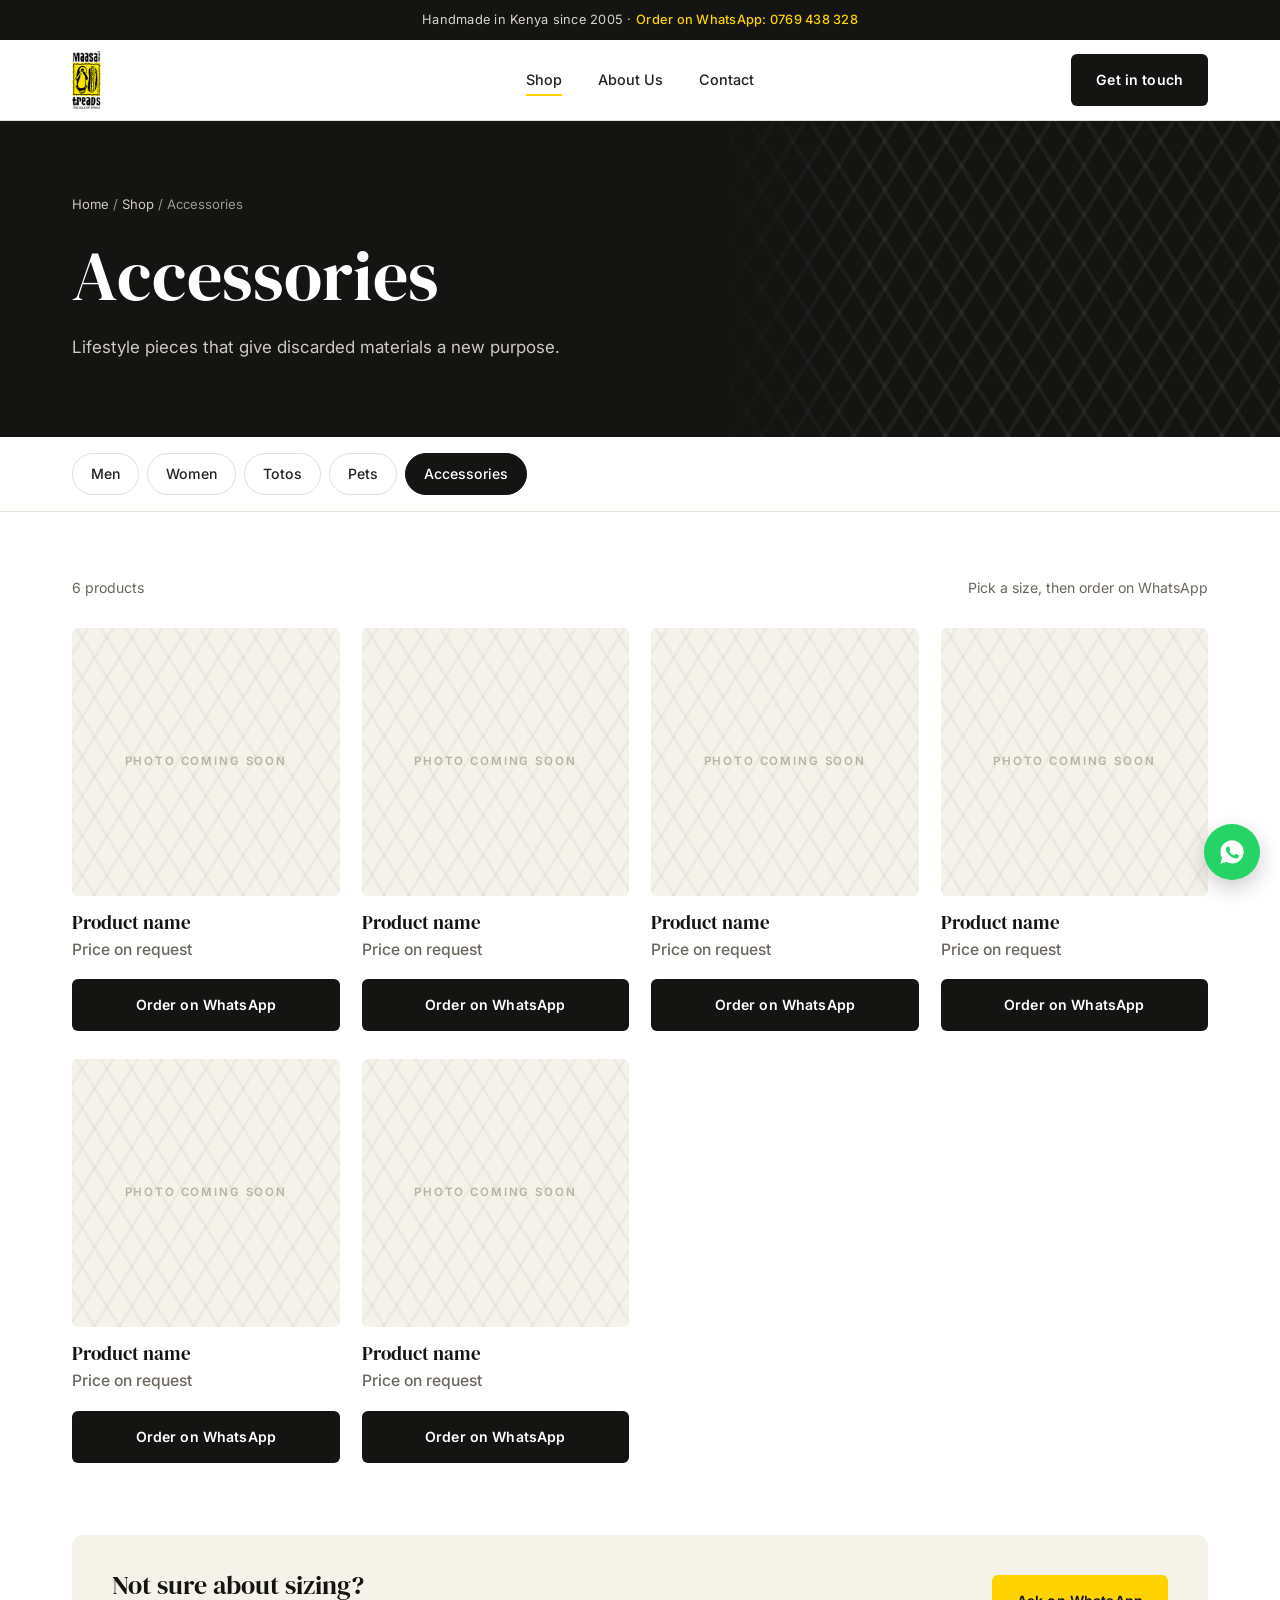
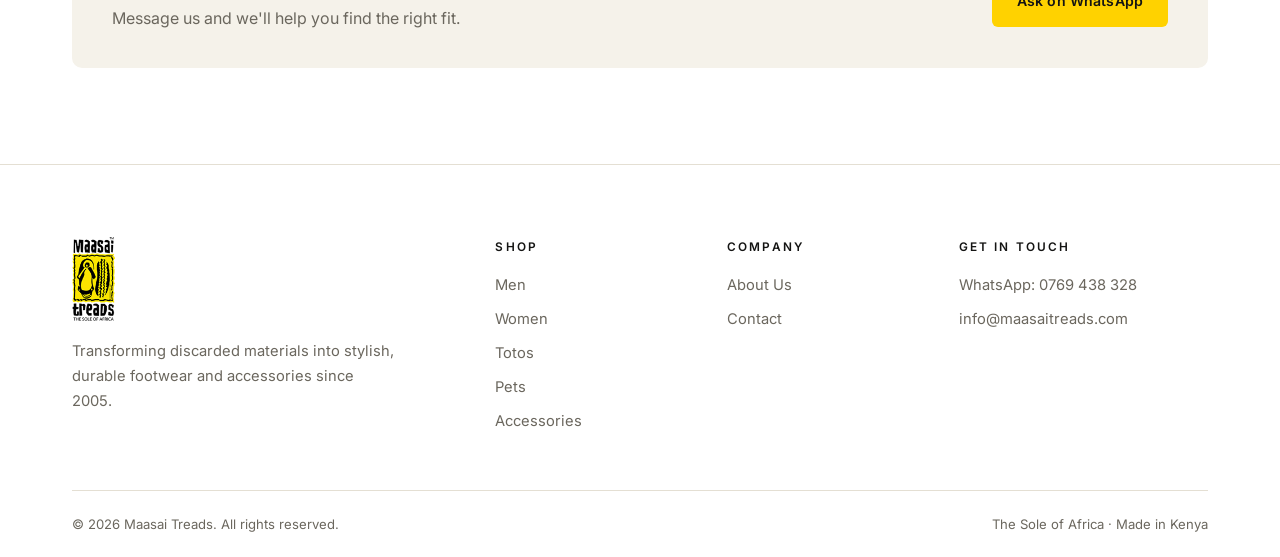
==== accessories.html @ 95a35d1b "Maasai Treads website: homepage and category shop pages Co-Authored-By: Claude Opus 5.5 <noreply@ant" ====
<!DOCTYPE html>
<html lang="en-GB">
<head>
<meta charset="utf-8">
<meta name="viewport" content="width=device-width, initial-scale=1">
<title>Accessories — Maasai Treads</title>
<meta name="description" content="Lifestyle pieces that give discarded materials a new purpose.">
<link rel="icon" href="assets/logo.png">
<link rel="preconnect" href="https://fonts.googleapis.com">
<link rel="preconnect" href="https://fonts.gstatic.com" crossorigin>
<link href="https://fonts.googleapis.com/css2?family=DM+Serif+Display&family=Inter:wght@400;500;600&display=swap" rel="stylesheet">
<link rel="stylesheet" href="assets/styles.css">
</head>
<body data-category="accessories" data-label="Accessories">

<div class="announce">Handmade in Kenya since 2005 · <a href="https://wa.me/254769438328" target="_blank" rel="noopener">Order on WhatsApp: 0769 438 328</a></div>

<header>
  <div class="wrap nav">
    <a class="brand" href="index.html" aria-label="Maasai Treads home"><img src="assets/logo.png" alt="Maasai Treads — The Sole of Africa"></a>
    <ul>
      <li><a href="index.html#shop" aria-current="page">Shop</a></li>
      <li><a href="index.html#about">About Us</a></li>
      <li><a href="index.html#contact">Contact</a></li>
    </ul>
    <div class="nav-cta"><a class="btn btn-dark" href="index.html#contact">Get in touch</a></div>
  </div>
</header>

<main>

<div class="page-head">
  <div class="wrap">
    <div class="crumbs"><a href="index.html">Home</a> / <a href="index.html#shop">Shop</a> / Accessories</div>
    <h1>Accessories</h1>
    <p>Lifestyle pieces that give discarded materials a new purpose.</p>
  </div>
</div>

<nav class="cat-tabs" aria-label="Collections">
  <div class="wrap">
    <ul>
      <li><a href="men.html">Men</a></li>
      <li><a href="women.html">Women</a></li>
      <li><a href="totos.html">Totos</a></li>
      <li><a href="pets.html">Pets</a></li>
      <li><a href="accessories.html" aria-current="page">Accessories</a></li>
    </ul>
  </div>
</nav>

<section class="shop">
  <div class="wrap">
    <div class="shop-bar"><span id="count"></span><span>Pick a size, then order on WhatsApp</span></div>
    <div class="products" id="products"></div>
    <div class="help-strip">
      <div>
        <h2>Not sure about sizing?</h2>
        <p>Message us and we'll help you find the right fit.</p>
      </div>
      <a class="btn btn-yellow" href="https://wa.me/254769438328?text=Hi%20Maasai%20Treads%2C%20I%20have%20a%20question%20about%20sizing%20for%20Accessories." target="_blank" rel="noopener">Ask on WhatsApp</a>
    </div>
  </div>
</section>

</main>

<footer>
  <div class="wrap">
    <div class="foot-grid">
      <div>
        <img src="assets/logo.png" alt="Maasai Treads">
        <p>Transforming discarded materials into stylish, durable footwear and accessories since 2005.</p>
      </div>
      <div>
        <h4>Shop</h4>
        <ul>
          <li><a href="men.html">Men</a></li>
          <li><a href="women.html">Women</a></li>
          <li><a href="totos.html">Totos</a></li>
          <li><a href="pets.html">Pets</a></li>
          <li><a href="accessories.html">Accessories</a></li>
        </ul>
      </div>
      <div>
        <h4>Company</h4>
        <ul>
          <li><a href="index.html#about">About Us</a></li>
          <li><a href="index.html#contact">Contact</a></li>
        </ul>
      </div>
      <div>
        <h4>Get in touch</h4>
        <ul>
          <li><a href="https://wa.me/254769438328" target="_blank" rel="noopener">WhatsApp: 0769 438 328</a></li>
          <li><a href="mailto:info@maasaitreads.com">info@maasaitreads.com</a></li>
        </ul>
      </div>
    </div>
    <div class="foot-bottom">
      <span>© <span id="yr">2026</span> Maasai Treads. All rights reserved.</span>
      <span>The Sole of Africa · Made in Kenya</span>
    </div>
  </div>
</footer>

<a class="wa-float" href="https://wa.me/254769438328" target="_blank" rel="noopener" aria-label="Chat with us on WhatsApp">
  <svg viewBox="0 0 24 24" fill="currentColor" aria-hidden="true"><path d="M12.04 2C6.58 2 2.13 6.45 2.130 11.91c0 1.75.46 3.45 1.32 4.95L2.05 22l5.25-1.38a9.9 9.9 0 0 0 4.74 1.21h.01c5.46 0 9.91-4.45 9.91-9.91C21.96 6.45 17.5 2 12.04 2Zm5.8 14.03c-.24.68-1.42 1.3-1.95 1.35-.5.05-.97.23-3.26-.68-2.76-1.09-4.5-3.91-4.64-4.09-.13-.18-1.1-1.47-1.1-2.8 0-1.33.7-1.99.95-2.26.24-.27.53-.34.71-.34l.51.01c.16.01.38-.06.6.46.23.54.77 1.87.84 2.01.07.13.11.29.02.47-.09.18-.13.29-.27.45-.13.16-.28.35-.4.47-.13.13-.27.28-.12.55.16.27.7 1.15 1.5 1.86 1.03.92 1.9 1.2 2.17 1.34.27.13.43.11.58-.07.16-.18.67-.78.85-1.05.18-.27.36-.22.6-.13.25.09 1.57.74 1.84.88.27.13.45.2.52.31.07.11.07.65-.17 1.33Z"/></svg>
</a>

<script src="assets/products.js"></script>
<script src="assets/shop.js"></script>
<script>document.getElementById('yr').textContent=new Date().getFullYear()</script>
</body>
</html>
---- assets/styles.css ----
:root{
  --yellow:#ffd200;
  --black:#141413;
  --ink:#232320;
  --muted:#6b675e;
  --paper:#ffffff;
  --stone:#f5f2ea;
  --stone-2:#ebe6da;
  --line:#e4dfd3;
  --r:6px;
  --maxw:1200px;
  --f-display:'DM Serif Display',Georgia,serif;
  --f-body:'Inter',system-ui,-apple-system,'Segoe UI',sans-serif;
}
*{box-sizing:border-box}
html{scroll-behavior:smooth;scroll-padding-top:90px}
body{margin:0;background:var(--paper);color:var(--ink);font-family:var(--f-body);font-size:16px;line-height:1.7;-webkit-font-smoothing:antialiased}
h1,h2,h3{font-family:var(--f-display);font-weight:400;line-height:1.1;margin:0;color:var(--black)}
p{margin:0 0 1.1em}
a{color:inherit}
img{max-width:100%;display:block}
.wrap{max-width:var(--maxw);margin:0 auto;padding:0 32px}
.eyebrow{display:inline-flex;align-items:center;gap:10px;font-size:.74rem;font-weight:600;letter-spacing:.18em;text-transform:uppercase;color:var(--muted)}
.eyebrow::before{content:"";width:22px;height:2px;background:var(--yellow)}

/* announcement + header */
.announce{background:var(--black);color:#d9d5cb;font-size:.8rem;text-align:center;padding:9px 16px;letter-spacing:.02em}
.announce a{color:var(--yellow);text-decoration:none;font-weight:500}
header{position:sticky;top:0;z-index:20;background:rgba(255,255,255,.96);backdrop-filter:blur(8px);border-bottom:1px solid var(--line)}
.nav{display:grid;grid-template-columns:1fr auto 1fr;align-items:center;height:80px}
.brand{display:flex;align-items:center;text-decoration:none}
.brand img{height:58px;width:auto}
.nav ul{display:flex;gap:36px;list-style:none;margin:0;padding:0}
.nav ul a{text-decoration:none;font-size:.9rem;font-weight:500;color:var(--ink);padding:6px 0;border-bottom:2px solid transparent}
.nav ul a:hover{border-color:var(--yellow)}
.nav-cta{justify-self:end}
.btn{display:inline-flex;align-items:center;justify-content:center;gap:9px;padding:13px 24px;border-radius:var(--r);font-weight:600;font-size:.88rem;letter-spacing:.01em;text-decoration:none;border:1px solid transparent;transition:background .2s,color .2s,border-color .2s}
.btn-dark{background:var(--black);color:#fff}
.btn-dark:hover{background:#000}
.btn-yellow{background:var(--yellow);color:var(--black)}
.btn-yellow:hover{background:#ffdc33}
.btn-ghost{border-color:rgba(255,255,255,.4);color:#fff}
.btn-ghost:hover{border-color:#fff}
.btn svg{width:17px;height:17px;flex:none}

/* hero */
.hero{background:var(--black);color:#fff;position:relative;overflow:hidden}
.hero::after{content:"";position:absolute;inset:0 0 0 58%;
  background-image:
    repeating-linear-gradient(58deg, transparent 0 22px, rgba(255,255,255,.045) 22px 26px),
    repeating-linear-gradient(-58deg, transparent 0 22px, rgba(255,255,255,.045) 22px 26px);
  -webkit-mask-image:linear-gradient(90deg,transparent,#000 30%);mask-image:linear-gradient(90deg,transparent,#000 30%)}
.hero-grid{position:relative;z-index:1;display:grid;grid-template-columns:1.25fr .75fr;gap:56px;align-items:center;padding-top:120px;padding-bottom:128px}
.hero .eyebrow{color:#bdb8ad}
.hero h1{color:#fff;font-size:clamp(2.7rem,6vw,4.8rem);margin:22px 0 24px;max-width:12em}
.hero h1 span{color:var(--yellow)}
.hero .lede{font-size:1.12rem;color:#cfcac0;max-width:33em}
.hero-actions{display:flex;flex-wrap:wrap;gap:12px;margin-top:36px}
.hero-mark{justify-self:center;display:flex;flex-direction:column;align-items:center;gap:20px}
.hero-mark .plate{background:var(--yellow);padding:30px 38px;border-radius:4px}
.hero-mark img{width:118px;height:auto}
.hero-mark small{font-size:.74rem;letter-spacing:.22em;text-transform:uppercase;color:#9d998f}

/* facts bar */
.facts{border-bottom:1px solid var(--line)}
.facts-grid{display:grid;grid-template-columns:repeat(4,1fr)}
.fact{padding:30px 24px;border-right:1px solid var(--line)}
.fact:first-child{padding-left:0}
.fact:last-child{border-right:0}
.fact b{display:block;font-family:var(--f-display);font-weight:400;font-size:1.7rem;color:var(--black);line-height:1.1}
.fact span{font-size:.86rem;color:var(--muted)}

/* sections */
section{padding:112px 0}
.section-head{display:flex;justify-content:space-between;align-items:flex-end;gap:40px;margin-bottom:52px}
.section-head h2{font-size:clamp(2.1rem,4vw,3rem);margin-top:14px;max-width:14em}
.section-head p{color:var(--muted);max-width:30em;margin:0}

/* categories */
.cats{display:grid;grid-template-columns:repeat(5,1fr);gap:20px}
.cat{display:block;text-decoration:none;color:inherit}
.cat .img{position:relative;aspect-ratio:4/5;border-radius:var(--r);overflow:hidden;background:var(--stone);
  background-image:
    repeating-linear-gradient(58deg, transparent 0 18px, rgba(20,20,19,.035) 18px 21px),
    repeating-linear-gradient(-58deg, transparent 0 18px, rgba(20,20,19,.035) 18px 21px);
  display:grid;place-items:center;transition:background-color .3s}
.cat .img span{font-family:var(--f-display);font-size:3.4rem;color:var(--stone-2);transition:color .3s}
.cat:hover .img{background-color:var(--stone-2)}
.cat:hover .img span{color:#d8d1c0}
.cat .img::after{content:"";position:absolute;left:0;right:0;bottom:0;height:4px;background:var(--yellow);transform:scaleX(0);transform-origin:left;transition:transform .35s}
.cat:hover .img::after{transform:scaleX(1)}
.cat h3{font-size:1.35rem;margin-top:18px}
.cat p{display:flex;justify-content:space-between;font-size:.86rem;color:var(--muted);margin:4px 0 0}
.cat p em{font-style:normal;color:var(--black);font-weight:500}

/* about */
.about{background:var(--stone)}
.about-grid{display:grid;grid-template-columns:5fr 7fr;gap:88px;align-items:start}
.about h2{font-size:clamp(2.1rem,4vw,3rem);margin-top:14px}
.about-aside{position:sticky;top:120px}
.about-aside blockquote{margin:36px 0 0;padding:0 0 0 22px;border-left:3px solid var(--yellow);font-family:var(--f-display);font-size:1.4rem;line-height:1.35;color:var(--black)}
.about-copy p{color:#3d3a34;font-size:1.04rem}
.about-copy p:first-child{font-size:1.24rem;line-height:1.6;color:var(--black)}
.signoff{margin-top:32px;padding-top:24px;border-top:1px solid var(--line);font-family:var(--f-display);font-size:1.3rem;color:var(--black)}

/* values */
.values{display:grid;grid-template-columns:repeat(3,1fr);gap:0;margin-top:88px;border-top:1px solid var(--line)}
.value{padding:36px 36px 0 0}
.value + .value{padding-left:36px;border-left:1px solid var(--line)}
.value svg{width:30px;height:30px;color:var(--black);margin-bottom:18px}
.value h3{font-size:1.3rem;margin-bottom:10px}
.value p{margin:0;color:var(--muted);font-size:.96rem}

/* contact */
.contact-box{display:grid;grid-template-columns:1fr 1fr;gap:64px;align-items:center;background:var(--black);color:#fff;border-radius:10px;padding:72px;position:relative;overflow:hidden}
.contact-box::before{content:"";position:absolute;top:0;left:0;right:0;height:5px;background:var(--yellow)}
.contact-box .eyebrow{color:#bdb8ad}
.contact-box h2{color:#fff;font-size:clamp(2rem,3.6vw,2.8rem);margin:14px 0 18px}
.contact-box p{color:#cfcac0;margin:0}
.contact-list{display:grid;gap:14px}
.contact-item{display:flex;align-items:center;gap:18px;padding:20px 22px;border:1px solid rgba(255,255,255,.14);border-radius:var(--r);text-decoration:none;transition:border-color .2s,background .2s}
.contact-item:hover{border-color:var(--yellow);background:rgba(255,255,255,.03)}
.contact-item .ic{width:44px;height:44px;border-radius:50%;background:var(--yellow);color:var(--black);display:grid;place-items:center;flex:none}
.contact-item .ic svg{width:20px;height:20px}
.contact-item small{display:block;font-size:.72rem;letter-spacing:.16em;text-transform:uppercase;color:#9d998f}
.contact-item strong{display:block;font-weight:500;font-size:1.08rem;word-break:break-word}

/* footer */
footer{border-top:1px solid var(--line);padding:72px 0 0;font-size:.92rem}
.foot-grid{display:grid;grid-template-columns:2fr 1fr 1fr 1.3fr;gap:40px}
.foot-grid img{height:84px;width:auto;margin-bottom:18px}
.foot-grid p{color:var(--muted);max-width:22em}
.foot-grid h4{font-size:.74rem;font-weight:600;letter-spacing:.18em;text-transform:uppercase;color:var(--black);margin:0 0 16px}
.foot-grid ul{list-style:none;margin:0;padding:0;display:grid;gap:9px}
.foot-grid ul a{text-decoration:none;color:var(--muted)}
.foot-grid ul a:hover{color:var(--black)}
.foot-bottom{display:flex;flex-wrap:wrap;justify-content:space-between;gap:10px;margin-top:56px;padding:22px 0;border-top:1px solid var(--line);color:var(--muted);font-size:.82rem}

/* floating WhatsApp */
.wa-float{position:fixed;right:20px;bottom:20px;z-index:30;width:56px;height:56px;border-radius:50%;background:#25d366;color:#fff;display:grid;place-items:center;box-shadow:0 8px 22px rgba(0,0,0,.2)}
.wa-float svg{width:28px;height:28px}

@media (max-width:1040px){
  .cats{grid-template-columns:repeat(3,1fr)}
  .about-grid{grid-template-columns:1fr;gap:36px}
  .about-aside{position:static}
  .contact-box{grid-template-columns:1fr;gap:36px;padding:52px}
  .foot-grid{grid-template-columns:1fr 1fr}
}
@media (max-width:760px){
  .wrap{padding:0 16px}
  .nav{grid-template-columns:auto 1fr;height:68px}
  .nav ul{display:none}
  .brand img{height:48px}
  .nav-cta .btn{padding:10px 16px;font-size:.82rem}
  .hero::after{inset:0;opacity:.6}
  .hero-grid{grid-template-columns:1fr;padding-top:72px;padding-bottom:80px}
  .hero-mark{display:none}
  .facts-grid{grid-template-columns:1fr 1fr}
  .fact{padding:22px 0;border-right:0;border-bottom:1px solid var(--line)}
  .fact:nth-child(odd){padding-right:16px;border-right:1px solid var(--line)}
  .fact:nth-child(even){padding-left:16px}
  .fact:nth-last-child(-n+2){border-bottom:0}
  section{padding:72px 0}
  .section-head{display:block}
  .section-head p{margin-top:16px}
  .cats{grid-template-columns:1fr 1fr;gap:16px}
  .cat:last-child{grid-column:1 / -1}
  .cat:last-child .img{aspect-ratio:2/1}
  .values{grid-template-columns:1fr;margin-top:56px}
  .value,.value + .value{padding:28px 0;border-left:0;border-bottom:1px solid var(--line)}
  .value:last-child{border-bottom:0}
  .cat p em{display:none}
  .contact-box{padding:40px 20px}
  .contact-item{padding:16px;gap:14px}
  .contact-item strong{font-size:.98rem;word-break:normal}
  .foot-grid{grid-template-columns:1fr 1fr;gap:32px}
  .foot-grid > div:first-child{grid-column:1 / -1}
}

/* ---------- category pages ---------- */
.nav ul a[aria-current="page"]{border-color:var(--yellow)}
.page-head{background:var(--black);color:#fff;position:relative;overflow:hidden}
.page-head::after{content:"";position:absolute;inset:0 0 0 55%;
  background-image:
    repeating-linear-gradient(58deg, transparent 0 22px, rgba(255,255,255,.045) 22px 26px),
    repeating-linear-gradient(-58deg, transparent 0 22px, rgba(255,255,255,.045) 22px 26px);
  -webkit-mask-image:linear-gradient(90deg,transparent,#000 30%);mask-image:linear-gradient(90deg,transparent,#000 30%)}
.page-head .wrap{position:relative;z-index:1;padding-top:72px;padding-bottom:76px}
.crumbs{font-size:.82rem;color:#9d998f;margin-bottom:22px}
.crumbs a{color:#cfcac0;text-decoration:none}
.crumbs a:hover{color:var(--yellow)}
.page-head h1{color:#fff;font-size:clamp(2.6rem,6vw,4.4rem)}
.page-head p{color:#cfcac0;max-width:34em;margin:18px 0 0;font-size:1.06rem}

.cat-tabs{border-bottom:1px solid var(--line);background:var(--paper)}
.cat-tabs ul{display:flex;gap:8px;list-style:none;margin:0;padding:16px 0;overflow-x:auto;scrollbar-width:none}
.cat-tabs ul::-webkit-scrollbar{display:none}
.cat-tabs a{display:block;white-space:nowrap;padding:8px 18px;border:1px solid var(--line);border-radius:999px;font-size:.88rem;font-weight:500;text-decoration:none;color:var(--ink);transition:border-color .2s,background .2s}
.cat-tabs a:hover{border-color:var(--black)}
.cat-tabs a[aria-current="page"]{background:var(--black);border-color:var(--black);color:#fff}

.shop{padding:64px 0 96px}
.shop-bar{display:flex;justify-content:space-between;align-items:center;gap:16px;margin-bottom:28px;font-size:.88rem;color:var(--muted)}
.products{display:grid;grid-template-columns:repeat(4,1fr);gap:28px 22px}
.product{display:flex;flex-direction:column}
.product .img{position:relative;aspect-ratio:1/1;border-radius:var(--r);overflow:hidden;background:var(--stone);
  background-image:
    repeating-linear-gradient(58deg, transparent 0 18px, rgba(20,20,19,.035) 18px 21px),
    repeating-linear-gradient(-58deg, transparent 0 18px, rgba(20,20,19,.035) 18px 21px);
  display:grid;place-items:center}
.product .img img{width:100%;height:100%;object-fit:cover}
.product .img .ph{font-size:.72rem;font-weight:600;letter-spacing:.16em;text-transform:uppercase;color:#b9b2a2}
.product h3{font-size:1.2rem;margin-top:16px}
.product .price{font-weight:600;color:var(--black);margin-top:4px;font-size:.98rem}
.product .price.tbc{font-weight:500;color:var(--muted)}
.product .desc{color:var(--muted);font-size:.9rem;margin:6px 0 0}
.sizes{margin:14px 0 0;padding:0;border:0}
.sizes legend{font-size:.72rem;font-weight:600;letter-spacing:.14em;text-transform:uppercase;color:var(--muted);margin-bottom:8px;padding:0}
.sizes div{display:flex;flex-wrap:wrap;gap:6px}
.sizes label{position:relative}
.sizes input{position:absolute;opacity:0;inset:0;margin:0;cursor:pointer}
.sizes span{display:block;min-width:40px;padding:6px 10px;text-align:center;border:1px solid var(--line);border-radius:4px;font-size:.84rem;transition:border-color .15s,background .15s}
.sizes label:hover span{border-color:var(--black)}
.sizes input:checked + span{background:var(--black);border-color:var(--black);color:#fff}
.sizes input:focus-visible + span{outline:2px solid var(--yellow);outline-offset:2px}
.sizes.need span{border-color:#c2563a}
.size-hint{font-size:.8rem;color:#c2563a;margin:8px 0 0;min-height:1.2em}
.product .btn{margin-top:auto;width:100%}
.product .actions{margin-top:14px;padding-top:2px;flex:1;display:flex;flex-direction:column;justify-content:flex-end}

.help-strip{background:var(--stone);border-radius:10px;padding:36px 40px;display:flex;justify-content:space-between;align-items:center;gap:24px;margin-top:72px}
.help-strip h2{font-size:1.6rem}
.help-strip p{margin:6px 0 0;color:var(--muted)}

@media (max-width:1040px){
  .products{grid-template-columns:repeat(3,1fr)}
}
@media (max-width:760px){
  .page-head .wrap{padding-top:52px;padding-bottom:56px}
  .page-head::after{inset:0;opacity:.6}
  .shop{padding:40px 0 72px}
  .products{grid-template-columns:1fr 1fr;gap:28px 14px}
  .product h3{font-size:1.05rem}
  .product .img .ph{font-size:.62rem;letter-spacing:.1em;text-align:center;padding:0 8px}
  .sizes span{min-width:34px;padding:5px 7px;font-size:.8rem}
  .product .btn{padding:11px 10px;font-size:.8rem}
  .help-strip{flex-direction:column;align-items:flex-start;padding:28px 22px;margin-top:56px}
}
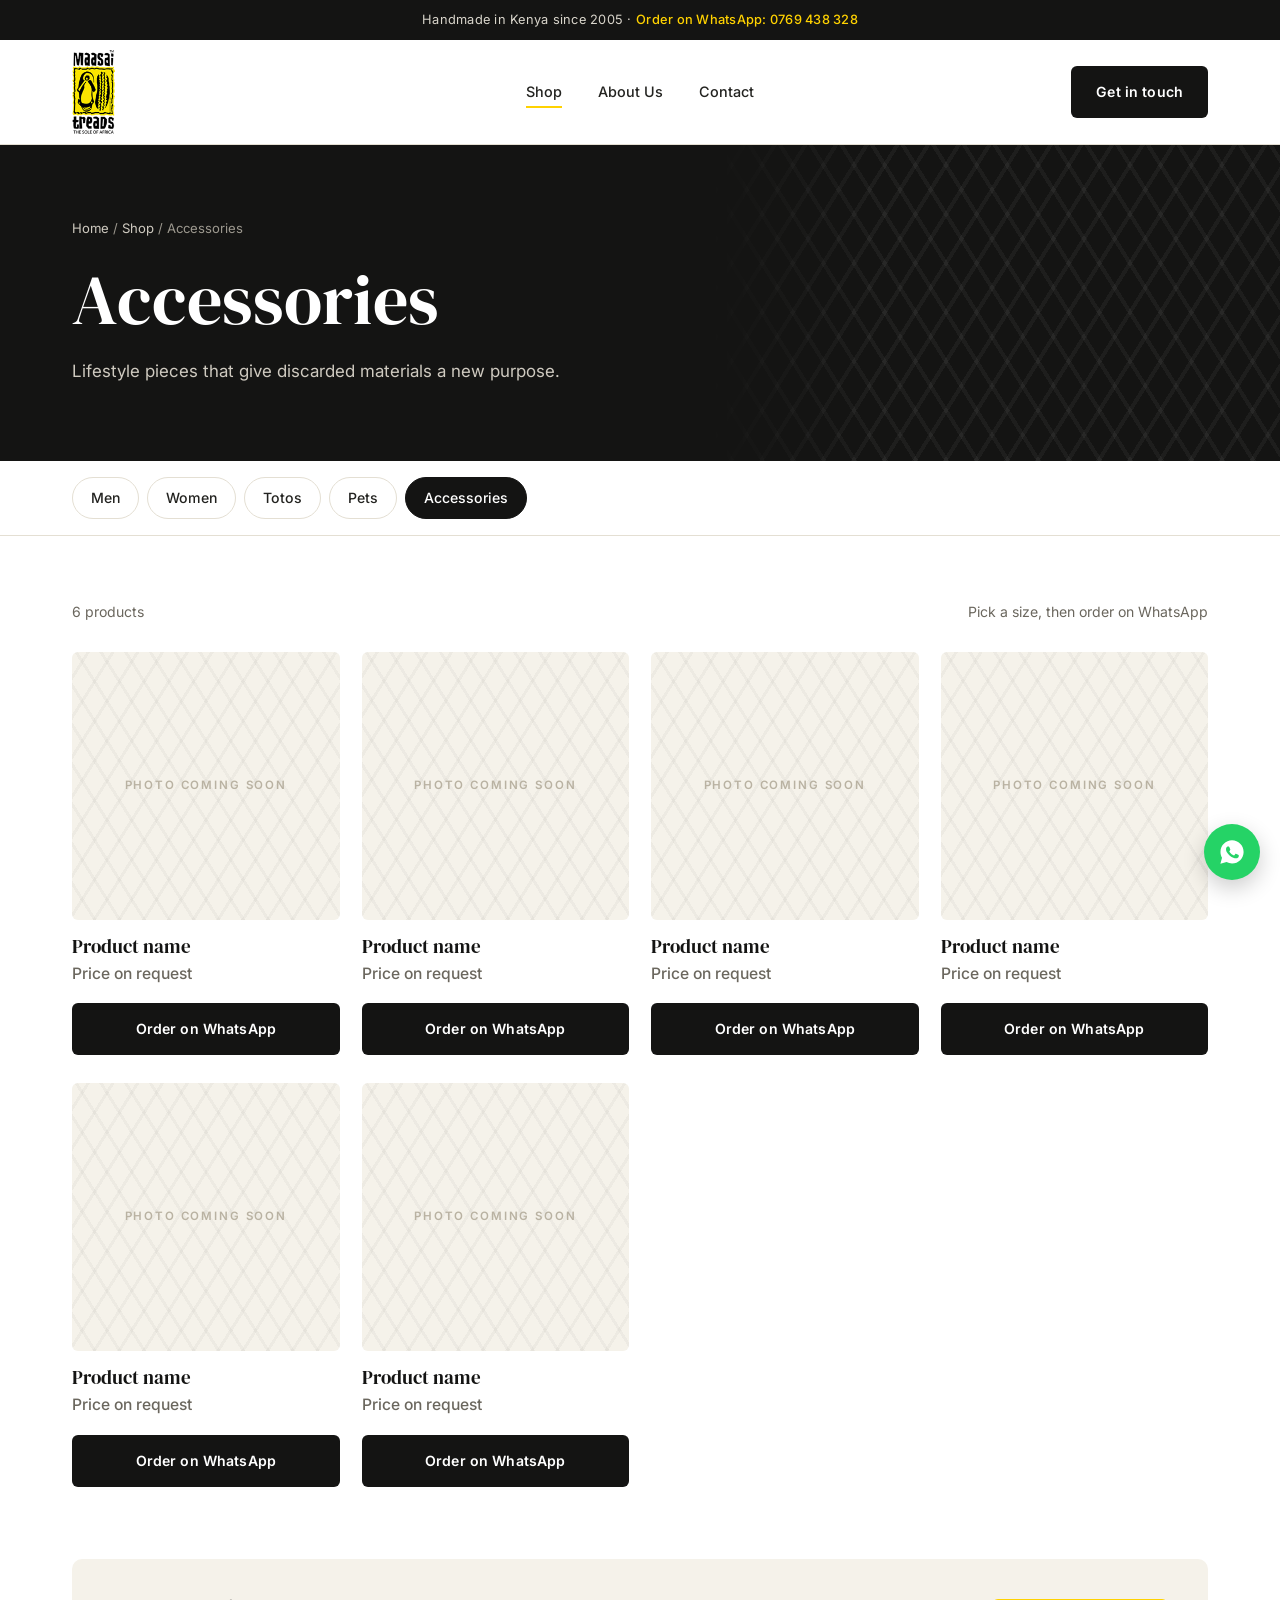
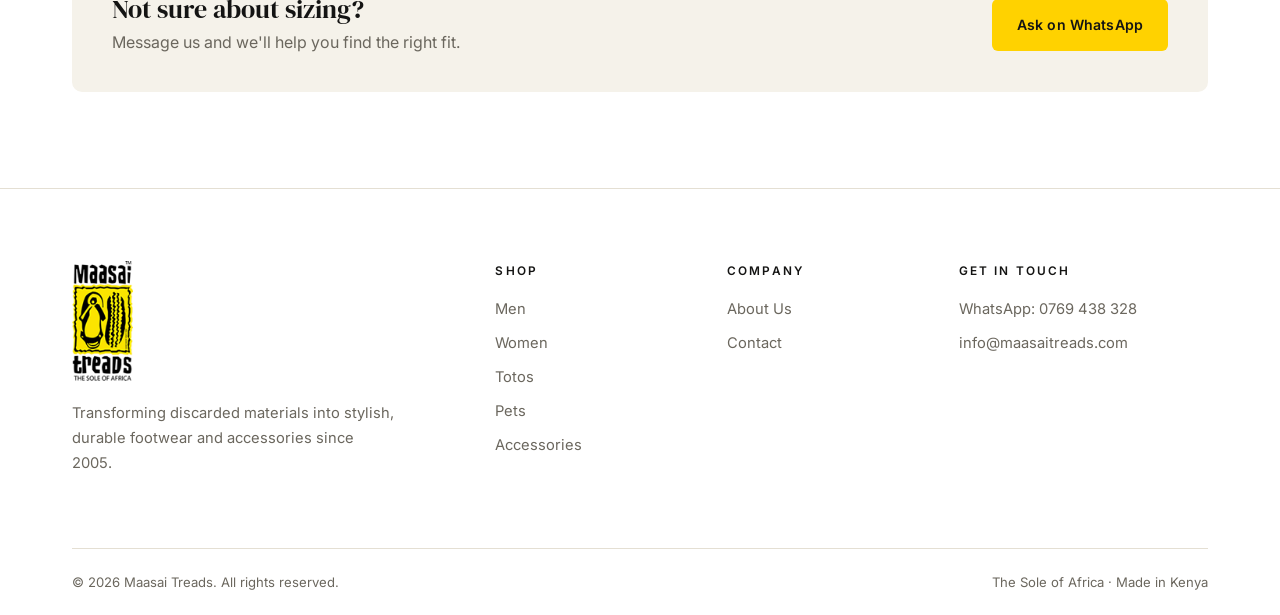
==== commit 00feab29: "Bigger logo, new homepage sections, mobile menu and share metadata Adds materials, how-it's-made, or" ====
--- a/accessories.html
+++ b/accessories.html
@@ -5,6 +5,15 @@
 <meta name="viewport" content="width=device-width, initial-scale=1">
 <title>Accessories — Maasai Treads</title>
 <meta name="description" content="Lifestyle pieces that give discarded materials a new purpose.">
+<link rel="canonical" href="https://maasai-treads.vercel.app/accessories.html">
+<meta name="theme-color" content="#141413">
+<meta property="og:type" content="website">
+<meta property="og:site_name" content="Maasai Treads">
+<meta property="og:title" content="Accessories — Maasai Treads">
+<meta property="og:description" content="Lifestyle pieces that give discarded materials a new purpose.">
+<meta property="og:url" content="https://maasai-treads.vercel.app/accessories.html">
+<meta property="og:image" content="https://maasai-treads.vercel.app/assets/logo.png">
+<meta name="twitter:card" content="summary">
 <link rel="icon" href="assets/logo.png">
 <link rel="preconnect" href="https://fonts.googleapis.com">
 <link rel="preconnect" href="https://fonts.gstatic.com" crossorigin>
@@ -23,6 +32,7 @@
       <li><a href="index.html#about">About Us</a></li>
       <li><a href="index.html#contact">Contact</a></li>
     </ul>
+    <button class="menu-btn" type="button" aria-label="Menu" aria-expanded="false"><span></span></button>
     <div class="nav-cta"><a class="btn btn-dark" href="index.html#contact">Get in touch</a></div>
   </div>
 </header>
@@ -110,6 +120,6 @@
 
 <script src="assets/products.js"></script>
 <script src="assets/shop.js"></script>
-<script>document.getElementById('yr').textContent=new Date().getFullYear()</script>
+<script src="assets/site.js"></script>
 </body>
 </html>
--- a/assets/styles.css
+++ b/assets/styles.css
@@ -13,7 +13,7 @@
   --f-body:'Inter',system-ui,-apple-system,'Segoe UI',sans-serif;
 }
 *{box-sizing:border-box}
-html{scroll-behavior:smooth;scroll-padding-top:90px}
+html{scroll-behavior:smooth;scroll-padding-top:120px}
 body{margin:0;background:var(--paper);color:var(--ink);font-family:var(--f-body);font-size:16px;line-height:1.7;-webkit-font-smoothing:antialiased}
 h1,h2,h3{font-family:var(--f-display);font-weight:400;line-height:1.1;margin:0;color:var(--black)}
 p{margin:0 0 1.1em}
@@ -27,9 +27,9 @@
 .announce{background:var(--black);color:#d9d5cb;font-size:.8rem;text-align:center;padding:9px 16px;letter-spacing:.02em}
 .announce a{color:var(--yellow);text-decoration:none;font-weight:500}
 header{position:sticky;top:0;z-index:20;background:rgba(255,255,255,.96);backdrop-filter:blur(8px);border-bottom:1px solid var(--line)}
-.nav{display:grid;grid-template-columns:1fr auto 1fr;align-items:center;height:80px}
+.nav{display:grid;grid-template-columns:1fr auto 1fr;align-items:center;height:104px}
 .brand{display:flex;align-items:center;text-decoration:none}
-.brand img{height:58px;width:auto}
+.brand img{height:84px;width:auto}
 .nav ul{display:flex;gap:36px;list-style:none;margin:0;padding:0}
 .nav ul a{text-decoration:none;font-size:.9rem;font-weight:500;color:var(--ink);padding:6px 0;border-bottom:2px solid transparent}
 .nav ul a:hover{border-color:var(--yellow)}
@@ -57,8 +57,8 @@
 .hero .lede{font-size:1.12rem;color:#cfcac0;max-width:33em}
 .hero-actions{display:flex;flex-wrap:wrap;gap:12px;margin-top:36px}
 .hero-mark{justify-self:center;display:flex;flex-direction:column;align-items:center;gap:20px}
-.hero-mark .plate{background:var(--yellow);padding:30px 38px;border-radius:4px}
-.hero-mark img{width:118px;height:auto}
+.hero-mark .plate{background:var(--yellow);padding:36px 46px;border-radius:6px;box-shadow:0 30px 70px rgba(0,0,0,.45)}
+.hero-mark img{width:156px;height:auto}
 .hero-mark small{font-size:.74rem;letter-spacing:.22em;text-transform:uppercase;color:#9d998f}
 
 /* facts bar */
@@ -128,7 +128,7 @@
 /* footer */
 footer{border-top:1px solid var(--line);padding:72px 0 0;font-size:.92rem}
 .foot-grid{display:grid;grid-template-columns:2fr 1fr 1fr 1.3fr;gap:40px}
-.foot-grid img{height:84px;width:auto;margin-bottom:18px}
+.foot-grid img{height:120px;width:auto;margin-bottom:20px}
 .foot-grid p{color:var(--muted);max-width:22em}
 .foot-grid h4{font-size:.74rem;font-weight:600;letter-spacing:.18em;text-transform:uppercase;color:var(--black);margin:0 0 16px}
 .foot-grid ul{list-style:none;margin:0;padding:0;display:grid;gap:9px}
@@ -149,9 +149,9 @@
 }
 @media (max-width:760px){
   .wrap{padding:0 16px}
-  .nav{grid-template-columns:auto 1fr;height:68px}
+  .nav{grid-template-columns:auto 1fr auto;gap:10px;height:80px}
   .nav ul{display:none}
-  .brand img{height:48px}
+  .brand img{height:64px}
   .nav-cta .btn{padding:10px 16px;font-size:.82rem}
   .hero::after{inset:0;opacity:.6}
   .hero-grid{grid-template-columns:1fr;padding-top:72px;padding-bottom:80px}
@@ -247,3 +247,87 @@
   .product .btn{padding:11px 10px;font-size:.8rem}
   .help-strip{flex-direction:column;align-items:flex-start;padding:28px 22px;margin-top:56px}
 }
+
+/* ---------- homepage: materials ---------- */
+.materials-sec{border-top:1px solid var(--line)}
+.mats{display:grid;grid-template-columns:repeat(5,1fr);border:1px solid var(--line);border-radius:10px;overflow:hidden}
+.mat{padding:32px 26px 34px;border-right:1px solid var(--line);transition:background .25s}
+.mat:last-child{border-right:0}
+.mat:hover{background:var(--stone)}
+.mat-n{display:inline-block;font-size:.74rem;font-weight:600;letter-spacing:.14em;color:var(--muted);padding-bottom:6px;border-bottom:2px solid var(--yellow);margin-bottom:26px}
+.mat h3{font-size:1.3rem;margin-bottom:10px}
+.mat p{margin:0;color:var(--muted);font-size:.93rem}
+
+/* ---------- homepage: process ---------- */
+.process{background:var(--black);color:#fff;position:relative;overflow:hidden}
+.process::after{content:"";position:absolute;inset:0 0 0 60%;
+  background-image:
+    repeating-linear-gradient(58deg, transparent 0 22px, rgba(255,255,255,.04) 22px 26px),
+    repeating-linear-gradient(-58deg, transparent 0 22px, rgba(255,255,255,.04) 22px 26px);
+  -webkit-mask-image:linear-gradient(90deg,transparent,#000 40%);mask-image:linear-gradient(90deg,transparent,#000 40%)}
+.process .wrap{position:relative;z-index:1}
+.process .eyebrow{color:#bdb8ad}
+.process h2{color:#fff}
+.process .section-head p{color:#cfcac0}
+.steps{list-style:none;margin:0;padding:0;display:grid;grid-template-columns:repeat(3,1fr);gap:22px;counter-reset:s}
+.steps li{position:relative;padding:34px 30px 32px;border:1px solid rgba(255,255,255,.14);border-radius:10px;background:rgba(255,255,255,.02)}
+.steps li:not(:last-child)::after{content:"→";position:absolute;right:-18px;top:44px;color:var(--yellow);font-size:1.1rem;z-index:2}
+.step-n{display:grid;place-items:center;width:46px;height:46px;border-radius:50%;background:var(--yellow);color:var(--black);font-family:var(--f-display);font-size:1.3rem;margin-bottom:22px}
+.steps h3{color:#fff;font-size:1.5rem;margin-bottom:10px}
+.steps p{color:#cfcac0;margin:0}
+
+/* ---------- homepage: ordering + FAQ ---------- */
+.ordering{border-top:1px solid var(--line)}
+.order-grid{display:grid;grid-template-columns:1fr 1fr;gap:88px;align-items:start}
+.ordering h2{font-size:clamp(2rem,3.6vw,2.7rem);margin:14px 0 30px}
+.order-steps{list-style:none;margin:0 0 34px;padding:0;counter-reset:o}
+.order-steps li{counter-increment:o;position:relative;padding:0 0 26px 62px}
+.order-steps li::before{content:counter(o);position:absolute;left:0;top:0;width:40px;height:40px;border-radius:50%;border:1px solid var(--black);display:grid;place-items:center;font-family:var(--f-display);font-size:1.1rem}
+.order-steps li:not(:last-child)::after{content:"";position:absolute;left:20px;top:46px;bottom:6px;width:1px;background:var(--line)}
+.order-steps b{display:block;font-weight:600;color:var(--black);margin-bottom:2px}
+.order-steps span{color:var(--muted);font-size:.96rem}
+.faq{border-top:1px solid var(--line)}
+.faq details{border-bottom:1px solid var(--line)}
+.faq summary{list-style:none;cursor:pointer;display:flex;justify-content:space-between;align-items:center;gap:20px;padding:22px 0;font-weight:600;color:var(--black)}
+.faq summary::-webkit-details-marker{display:none}
+.faq summary::after{content:"+";font-size:1.4rem;font-weight:400;line-height:1;transition:transform .2s}
+.faq details[open] summary::after{transform:rotate(45deg)}
+.faq details p{color:var(--muted);margin:-6px 0 22px;padding-right:32px}
+
+/* ---------- mobile menu ---------- */
+.menu-btn{display:none;width:44px;height:44px;border:1px solid var(--line);border-radius:var(--r);background:#fff;cursor:pointer;align-items:center;justify-content:center}
+.menu-btn span,.menu-btn span::before,.menu-btn span::after{display:block;width:18px;height:2px;background:var(--black);position:relative;transition:transform .2s,background .2s}
+.menu-btn span::before,.menu-btn span::after{content:"";position:absolute;left:0}
+.menu-btn span::before{top:-6px}
+.menu-btn span::after{top:6px}
+header.open .menu-btn span{background:transparent}
+header.open .menu-btn span::before{transform:translateY(6px) rotate(45deg)}
+header.open .menu-btn span::after{transform:translateY(-6px) rotate(-45deg)}
+
+/* reveal on scroll */
+.reveal{opacity:0;transform:translateY(18px);transition:opacity .7s ease,transform .7s ease}
+.reveal.in{opacity:1;transform:none}
+@media (prefers-reduced-motion:reduce){.reveal{opacity:1;transform:none;transition:none}}
+
+@media (max-width:1040px){
+  .mats{grid-template-columns:repeat(3,1fr)}
+  .mat:nth-child(3){border-right:0}
+  .mat:nth-child(-n+3){border-bottom:1px solid var(--line)}
+  .order-grid{grid-template-columns:1fr;gap:64px}
+}
+@media (max-width:760px){
+  .menu-btn{display:inline-flex;justify-self:end}
+  .nav-cta{display:none}
+  header.open .nav ul{display:flex;flex-direction:column;gap:0;position:absolute;top:100%;left:0;right:0;background:#fff;border-bottom:1px solid var(--line);padding:8px 16px 16px;box-shadow:0 18px 30px rgba(0,0,0,.08)}
+  header.open .nav ul a{display:block;padding:14px 0;border-bottom:1px solid var(--line);font-size:1rem}
+  header.open .nav ul li:last-child a{border-bottom:0}
+  .mats{grid-template-columns:1fr 1fr}
+  .mat{padding:24px 18px;border-right:1px solid var(--line);border-bottom:1px solid var(--line)}
+  .mat:nth-child(3){border-right:1px solid var(--line)}
+  .mat:nth-child(even){border-right:0}
+  .mat:last-child{grid-column:1 / -1;border-bottom:0}
+  .mat-n{margin-bottom:16px}
+  .steps{grid-template-columns:1fr;gap:14px}
+  .steps li{padding:26px 22px}
+  .steps li:not(:last-child)::after{content:"↓";right:auto;left:40px;top:auto;bottom:-22px}
+}
